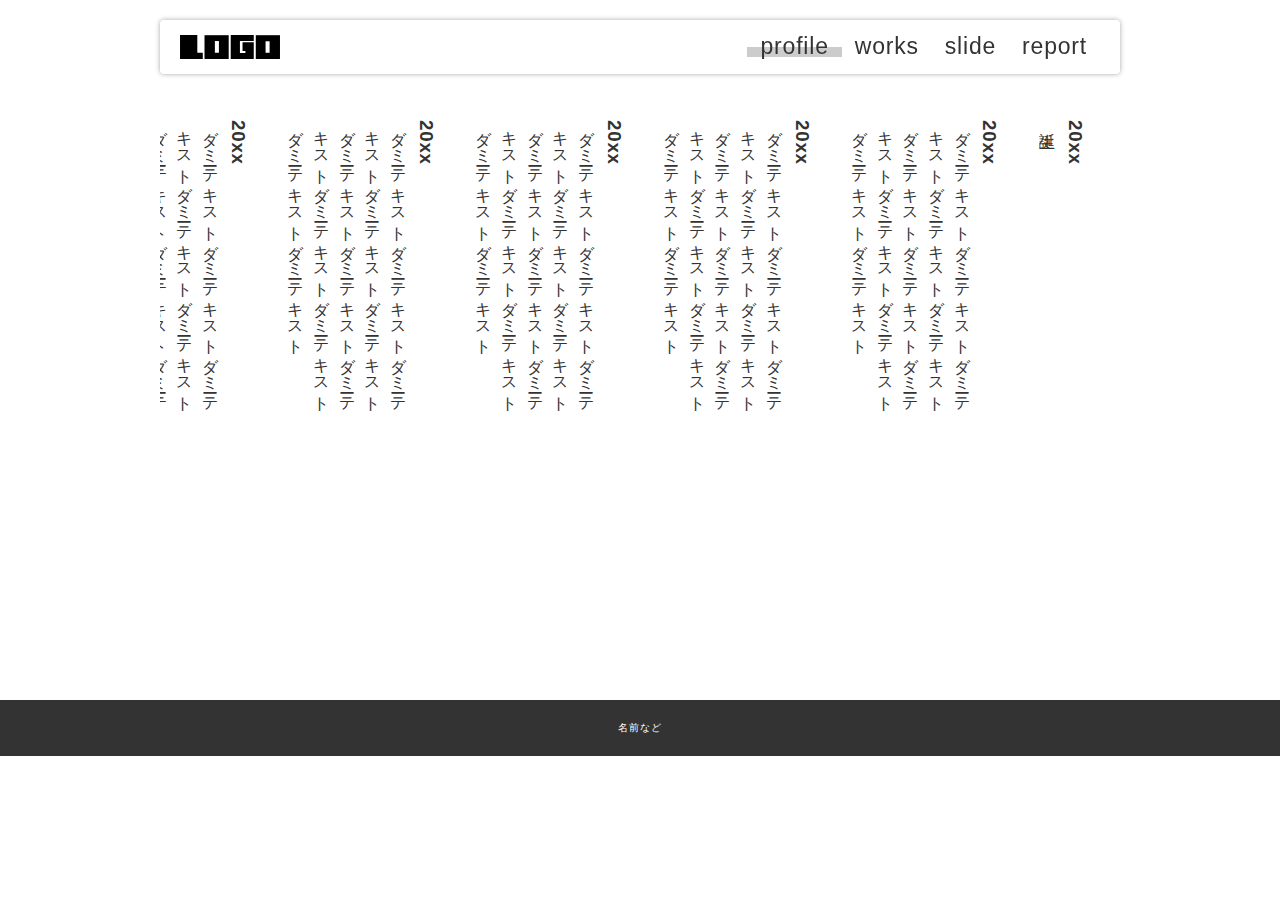
==== profile.html @ d04bc8aa "Initial commit" ====
<!DOCTYPE html>
<html lang="ja">
  <head>
    <meta charset="UTF-8" />
    <meta http-equiv="X-UA-Compatible" content="IE=edge" />
    <meta name="viewport" content="width=device-width, initial-scale=1.0" />
    <link rel="stylesheet" href="./css/style.css" />

    <!-- cdnからjquery読み込み -->
    <script
      src="https://code.jquery.com/jquery-3.6.0.js"
      integrity="sha256-H+K7U5CnXl1h5ywQfKtSj8PCmoN9aaq30gDh27Xc0jk="
      crossorigin="anonymous"
    ></script>
    <script src="./js/main.js"></script>
    <title>プロフィールページ</title>
  </head>
  <body class="contents_page">
    <header>
      <div class="inner">
        <div id="menu_btn"></div>
        <p id="header_logo">
          <a href="./index.html"><img src="./images/logo.svg" alt="" /></a>
        </p>
        <ul id="global_menu">
          <li class="current"><a href="./profile.html">profile</a></li>
          <li><a href="./works.html">works</a></li>
          <li><a href="./slide.html">slide</a></li>
          <li><a href="./report.html">report</a></li>
        </ul>
      </div>
    </header>

    <div class="contents">
      <section>
        <div class="profile_container">
          <h3>20xx</h3>
          <div>誕生</div>
          <h3>20xx</h3>
          <div>
            ダミーテキストダミーテキストダミーテキストダミーテキストダミーテキストダミーテキストダミーテキストダミーテキストダミーテキストダミーテキストダミーテキストダミーテキスト
          </div>
          <h3>20xx</h3>
          <div>
            ダミーテキストダミーテキストダミーテキストダミーテキストダミーテキストダミーテキストダミーテキストダミーテキストダミーテキストダミーテキストダミーテキストダミーテキスト
          </div>
          <h3>20xx</h3>
          <div>
            ダミーテキストダミーテキストダミーテキストダミーテキストダミーテキストダミーテキストダミーテキストダミーテキストダミーテキストダミーテキストダミーテキストダミーテキスト
          </div>
          <h3>20xx</h3>
          <div>
            ダミーテキストダミーテキストダミーテキストダミーテキストダミーテキストダミーテキストダミーテキストダミーテキストダミーテキストダミーテキストダミーテキストダミーテキスト
          </div>
          <h3>20xx</h3>
          <div>
            ダミーテキストダミーテキストダミーテキストダミーテキストダミーテキストダミーテキストダミーテキストダミーテキストダミーテキストダミーテキストダミーテキストダミーテキスト
          </div>
          <h3>20xx</h3>
          <div>
            ダミーテキストダミーテキストダミーテキストダミーテキストダミーテキストダミーテキストダミーテキストダミーテキストダミーテキストダミーテキストダミーテキストダミーテキスト
          </div>
          <h3>20xx</h3>
          <div>
            ダミーテキストダミーテキストダミーテキストダミーテキストダミーテキストダミーテキストダミーテキストダミーテキストダミーテキストダミーテキストダミーテキストダミーテキスト
          </div>
          <h3>20xx</h3>
          <div>
            ダミーテキストダミーテキストダミーテキストダミーテキストダミーテキストダミーテキストダミーテキストダミーテキストダミーテキストダミーテキストダミーテキストダミーテキスト
          </div>
          <h3>20xx</h3>
          <div>
            ダミーテキストダミーテキストダミーテキストダミーテキストダミーテキストダミーテキストダミーテキストダミーテキストダミーテキストダミーテキストダミーテキストダミーテキスト
          </div>
          <h3>20xx</h3>
          <div>
            ダミーテキストダミーテキストダミーテキストダミーテキストダミーテキストダミーテキストダミーテキストダミーテキストダミーテキストダミーテキストダミーテキストダミーテキスト
          </div>
          <h3>20xx</h3>
          <div>
            ダミーテキストダミーテキストダミーテキストダミーテキストダミーテキストダミーテキストダミーテキストダミーテキストダミーテキストダミーテキストダミーテキストダミーテキスト
          </div>
          <h3>20xx</h3>
          <div>
            ダミーテキストダミーテキストダミーテキストダミーテキストダミーテキストダミーテキストダミーテキストダミーテキストダミーテキストダミーテキストダミーテキストダミーテキスト
          </div>
        </div>
      </section>
    </div>

    <footer>名前など</footer>
  </body>
</html>
---- css/style.css ----
@charset "UTF-8";
/*======================================================
基本 全体の設定
======================================================*/
* {
  box-sizing: border-box;
  margin: 0;
  padding: 0;
}

html,
body {
  height: 100%;
  font-feature-settings: "palt";
  background-color: #fff;
  position: relative;
}

body {
  font-size: 16px;
  line-height: 1.6;
  font-family: "游ゴシック体", YuGothic, "游ゴシック", "Yu Gothic", "ヒラギノ角ゴ ProN W3", "Hiragino Kaku Gothic ProN", "メイリオ", Meiryo, sans-serif;
  color: #333333;
  letter-spacing: 0.05em;
}

a {
  color: inherit;
  transition: 0.3s all;/* 値が変わった場合、0.3秒かけて変化する */
}

/* a:hoverはマウスオーバーしたときのセレクタ */
a:hover {
  opacity: 0.7;
}

/* 画像は親要素からはみ出さないように最大幅を100%に */
img {
  max-width: 100%;
  height: auto;
}

/* リストの先頭に・がつかないように */
li {
  list-style: none;
}

@media (min-width: 901px) {
  .sp_only {
    display: none !important;
  }
}

@media (max-width: 900px) {
  .pc_only {
    display: none !important;
  }
}




/*======================================================
header
======================================================*/
header {
  position: fixed;/* position: fixedにするとスクロールしても同じ位置に表示される */
  z-index: 2; /* z-indexはレイヤーの前後関係。数字が大きくなるほど手前 */
  max-width: 1000px;/* max-widthは最大幅 ウィンドウが小さくなればそれに合わせてせまくなる */
  top: 0;
  left: 0;
  right: 0;
  margin: auto;
}

header a {
  display: block;
  text-decoration: none;/* a要素にもともと付く下線をなしに */
}

header .inner {
  background-color: #fff;
  position: relative;
  display: flex;
  justify-content: space-between;
  padding: 15px 20px;
  box-shadow: 0px 0px 5px rgba(0, 0, 0, 0.35);
  border-radius: 4px;
  margin: 20px;
}

/* ロゴ */
#header_logo img {
  display: block;
  width: 100px;
}

/* メニュー */
#global_menu {
  display: flex;
  font-size: 23px;
  position: relative;
}



#global_menu a {
  padding: 0px 13px;
  line-height: 1;
  position: relative;
}

#global_menu li {
  position: relative;
}

#global_menu li.current::before {
  content: "";
  bottom: 2px;
  position: absolute;
  width: 100%;
  height: 10px;
  background-color: #ccc;
}

#menu_btn{
  position: absolute;
  width: 40px;
  height: 40px;
  border-radius: 20px;
  right: 10px;
  top: 7px;
  background-color: #ccc;
  z-index: 30;
  cursor: pointer;
  display: none;
}

/* レスポンシブ */
@media (max-width: 900px) {
  header .inner {
    flex-direction: column;
  }

  #global_menu {
    flex-direction: column;
    display: none;
  }

  .open_menu #global_menu {
    display: flex;
  }

  #global_menu li a{
    padding: 10px 0;
    text-align: center;
  }

  #menu_btn{
    display: block;
  }
}

/*======================================================
footer
======================================================*/
footer {
  background-color: #333;
  color: #fff;
  text-align: center;
  padding: 20px;
  font-size: 10px;
}


/*======================================================
コンテンツ共通
======================================================*/

body.contents_page {/* classにcontents_pageが指定されているbodyタグ */
  padding-top: 100px;
}

.sec{
  margin-bottom: 40px;
}

.contents {
  max-width: 1000px;
  min-height: 600px;
  padding: 20px;
  margin: auto;
}

/* =================================================
トップページ
================================================= */
.top_eye_catch {
  height: 500px;
  color: #fff;
  font-weight: bold;
  background-image: url(../images/top.jpg);/* 背景画像 */
  background-size: cover;/* 背景画像のサイズ 要素いっぱいに表示 */
  background-position: center center;/* 背景画像の位置 */
  background-attachment: fixed;/* スクロールしたときの背景画像の位置 固定 */
  
  /* 上下左右中央テクニック https://ics.media/entry/17522/ */
  display: flex;
  align-items: center;
  justify-content: center;
}

.link_menu{
  padding-top: 10px;
}

.each_link{
  display: flex;
}

.each_link .link_pic{
  width: 200px;
}

.each_link .link_txt{
  margin-left: 30px;
  flex: 1;
}

.each_link .link_title{
  font-weight: bold;
  padding-bottom: 5px;
  margin-bottom: 5px;
  border-bottom: 1px solid #333;
}

a.link_btn{
  text-decoration: none;
  font-weight: bold;
  display: block;
  margin: 30px 0;
  border: 2px solid #666;
  padding: 5px;
  text-align: center;
  border-radius: 50px;
  width: 200px;
}

a.link_btn:hover{/* classがlink_btnのaタグのマウスオーバー時 */
  opacity: 1;/* 半透明にならないように上書き */
  border-radius: 0;
  color: #fff;
  background-color: #333;
}

/* =================================================
worksページ
================================================= */

.thumb_list {
  display: flex;
  flex-wrap: wrap;
  margin: 0 -10px;
}

.thumb_list li {
  width: 25%;
  padding: 10px;
}

@media (max-width: 900px) {
  .thumb_list li {
    width: 50%;
  }
}

@media (max-width: 500px) {
  .thumb_list li {
    width: 100%;
  }
}

.thumb_list li a {
  display: block;
  height: 120px;
  border: 1px solid #ccc;
  opacity: 1;
  overflow: hidden;/* はみ出た部分は隠す */
}

.thumb_list li a img {
  display: block;
  width: 100%;
  height: 100%;
  object-fit: cover;
  object-position: center center;
  
  transition: 0.4s all;
}

/* マウスオーバー時、中の画像が1.3倍になって10度傾く */
.thumb_list li a:hover img{
  transform: scale(1.3) rotate(10deg);
}

/*======================================================
reportページ
======================================================*/

.report_eye_catch {
  height: 300px;
  background-image: url(../images/report.jpg);
  background-size: cover;
  background-position: center center;
  display: flex;
  align-items: center;
  justify-content: center;
  color: #fff;
  font-weight: bold;
}

.report {
  border: 1px solid #ccc;
  padding: 40px;
}

.report .outline {
  margin-bottom: 40px;
  display: flex;
}

@media (max-width: 900px) {
  .report .outline {
    display: block;
  }
}

.report .outline .pic {
  width: 45%;
  border: 3px solid #999;
}

.report .outline .txt {
  flex: 1;
  padding-left: 20px;
}

.report h1 {
  margin-bottom: 20px;
  padding-left: 10px;
  border-left: 5px solid #ff9a02;
}

.ex_link {
  display: inline-block;
  position: relative;
  padding: 4px;
  padding-left: 26px;
}

.ex_link::before {
  box-sizing: border-box;
  content: "";
  display: block;
  width: 20px;
  height: 14px;
  border: 3px solid #666;
  border-radius: 3px;
  position: absolute;
  left: 0;
  top: 0;
  bottom: 0;
  margin: auto;
}

/* =================================================
profileページ
================================================= */
.profile_container{
  writing-mode: vertical-rl;
  width: 100%;
  height: 300px;
  overflow: auto;
}

.profile_container h3{
  margin-right: 30px;
}



/*======================================================
汎用
======================================================*/
.mb_m {
  margin-bottom: 20px;
}
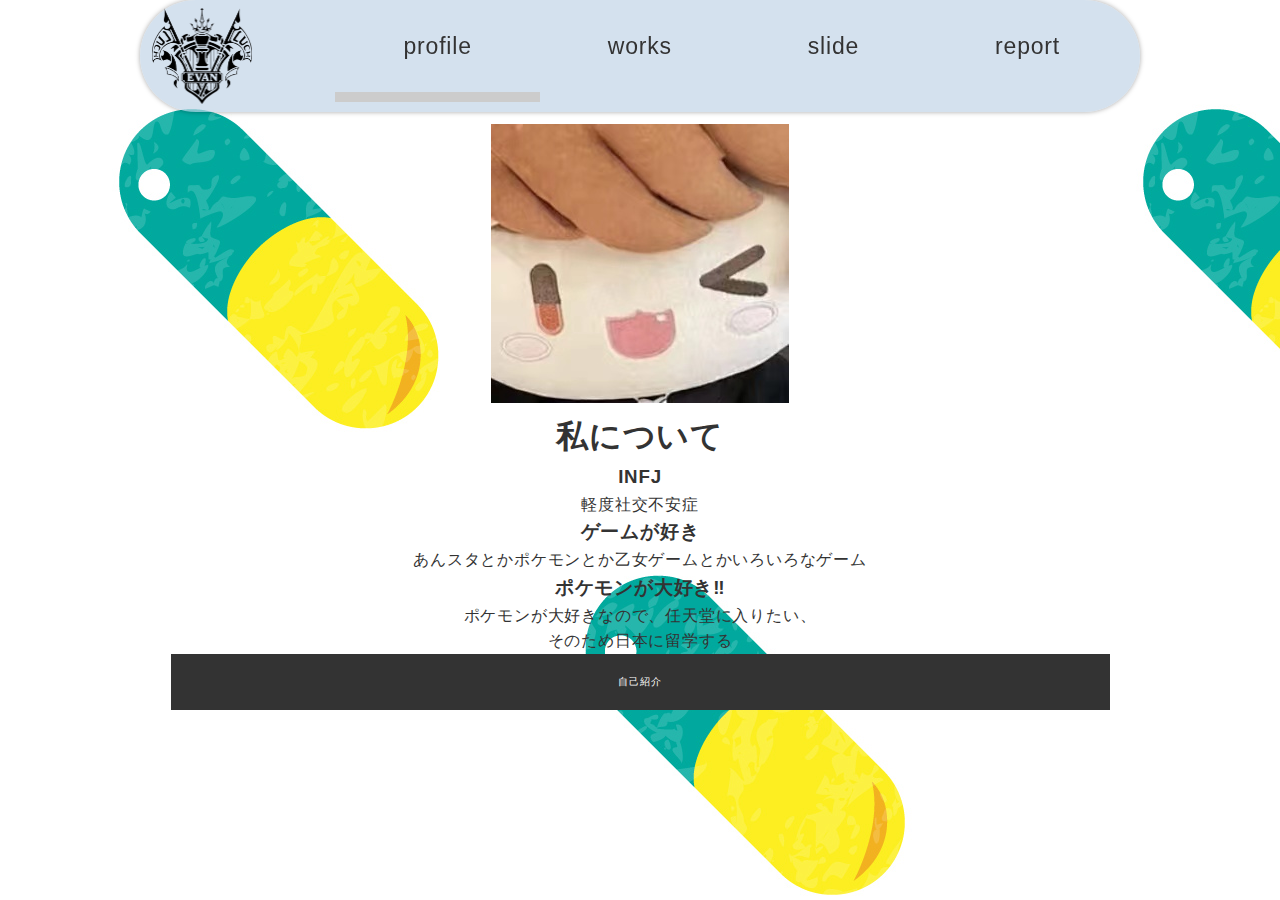
==== commit 60e76825: "Update profile.html" ====
--- a/profile.html
+++ b/profile.html
@@ -20,7 +20,7 @@
       <div class="inner">
         <div id="menu_btn"></div>
         <p id="header_logo">
-          <a href="./index.html"><img src="./images/logo.svg" alt="" /></a>
+          <a href="./index.html"><img src="./images/666.png" alt="" /></a>
         </p>
         <ul id="global_menu">
           <li class="current"><a href="./profile.html">profile</a></li>
@@ -31,63 +31,30 @@
       </div>
     </header>
 
+
+
+
     <div class="contents">
       <section>
-        <div class="profile_container">
-          <h3>20xx</h3>
-          <div>誕生</div>
-          <h3>20xx</h3>
-          <div>
-            ダミーテキストダミーテキストダミーテキストダミーテキストダミーテキストダミーテキストダミーテキストダミーテキストダミーテキストダミーテキストダミーテキストダミーテキスト
-          </div>
-          <h3>20xx</h3>
-          <div>
-            ダミーテキストダミーテキストダミーテキストダミーテキストダミーテキストダミーテキストダミーテキストダミーテキストダミーテキストダミーテキストダミーテキストダミーテキスト
-          </div>
-          <h3>20xx</h3>
-          <div>
-            ダミーテキストダミーテキストダミーテキストダミーテキストダミーテキストダミーテキストダミーテキストダミーテキストダミーテキストダミーテキストダミーテキストダミーテキスト
-          </div>
-          <h3>20xx</h3>
-          <div>
-            ダミーテキストダミーテキストダミーテキストダミーテキストダミーテキストダミーテキストダミーテキストダミーテキストダミーテキストダミーテキストダミーテキストダミーテキスト
-          </div>
-          <h3>20xx</h3>
-          <div>
-            ダミーテキストダミーテキストダミーテキストダミーテキストダミーテキストダミーテキストダミーテキストダミーテキストダミーテキストダミーテキストダミーテキストダミーテキスト
-          </div>
-          <h3>20xx</h3>
-          <div>
-            ダミーテキストダミーテキストダミーテキストダミーテキストダミーテキストダミーテキストダミーテキストダミーテキストダミーテキストダミーテキストダミーテキストダミーテキスト
-          </div>
-          <h3>20xx</h3>
-          <div>
-            ダミーテキストダミーテキストダミーテキストダミーテキストダミーテキストダミーテキストダミーテキストダミーテキストダミーテキストダミーテキストダミーテキストダミーテキスト
-          </div>
-          <h3>20xx</h3>
-          <div>
-            ダミーテキストダミーテキストダミーテキストダミーテキストダミーテキストダミーテキストダミーテキストダミーテキストダミーテキストダミーテキストダミーテキストダミーテキスト
-          </div>
-          <h3>20xx</h3>
-          <div>
-            ダミーテキストダミーテキストダミーテキストダミーテキストダミーテキストダミーテキストダミーテキストダミーテキストダミーテキストダミーテキストダミーテキストダミーテキスト
-          </div>
-          <h3>20xx</h3>
-          <div>
-            ダミーテキストダミーテキストダミーテキストダミーテキストダミーテキストダミーテキストダミーテキストダミーテキストダミーテキストダミーテキストダミーテキストダミーテキスト
-          </div>
-          <h3>20xx</h3>
-          <div>
-            ダミーテキストダミーテキストダミーテキストダミーテキストダミーテキストダミーテキストダミーテキストダミーテキストダミーテキストダミーテキストダミーテキストダミーテキスト
-          </div>
-          <h3>20xx</h3>
-          <div>
-            ダミーテキストダミーテキストダミーテキストダミーテキストダミーテキストダミーテキストダミーテキストダミーテキストダミーテキストダミーテキストダミーテキストダミーテキスト
-          </div>
-        </div>
-      </section>
-    </div>
+        <html>
 
-    <footer>名前など</footer>
+<body background="./images/me.jpg">
+
+  <body>
+    <p align="center"><img src="./images/xia.jpg" alt=""></p>
+    <h1 align="center">私について</h1>
+    <h3 align="center">INFJ</h3>
+    <p align="center">軽度社交不安症</p>
+    <h3 align="center">ゲームが好き</h3>
+    <p align="center">あんスタとかポケモンとか乙女ゲームとかいろいろなゲーム</p>
+    <h3 align="center">ポケモンが大好き‼</h3>
+    <p align="center">ポケモンが大好きなので、任天堂に入りたい、</p>
+    <p align="center">そのため日本に留学する</p>
+  </body>
+
+</body>
+</html>
+
+    <footer>自己紹介</footer>
   </body>
 </html>
--- a/css/style.css
+++ b/css/style.css
@@ -79,14 +79,14 @@
 }
 
 header .inner {
-  background-color: #fff;
+  background-color: #bfd2e6ab;
   position: relative;
   display: flex;
   justify-content: space-between;
-  padding: 15px 20px;
+  padding: 8px 12px;
   box-shadow: 0px 0px 5px rgba(0, 0, 0, 0.35);
-  border-radius: 4px;
-  margin: 20px;
+  border-radius: 100px;
+  margin: 0px;
 }
 
 /* ロゴ */
@@ -105,7 +105,7 @@
 
 
 #global_menu a {
-  padding: 0px 13px;
+  padding: 27px 68px;
   line-height: 1;
   position: relative;
 }
@@ -186,9 +186,9 @@
 }
 
 .contents {
-  max-width: 1000px;
+  max-width: 987px;
   min-height: 600px;
-  padding: 20px;
+  padding: 24px;
   margin: auto;
 }
 
@@ -197,9 +197,9 @@
 ================================================= */
 .top_eye_catch {
   height: 500px;
-  color: #fff;
+  color: #000;
   font-weight: bold;
-  background-image: url(../images/top.jpg);/* 背景画像 */
+  background-image: url(../images/cc.jpg);/* 背景画像 */
   background-size: cover;/* 背景画像のサイズ 要素いっぱいに表示 */
   background-position: center center;/* 背景画像の位置 */
   background-attachment: fixed;/* スクロールしたときの背景画像の位置 固定 */
@@ -207,7 +207,7 @@
   /* 上下左右中央テクニック https://ics.media/entry/17522/ */
   display: flex;
   align-items: center;
-  justify-content: center;
+  justify-content: ;
 }
 
 .link_menu{
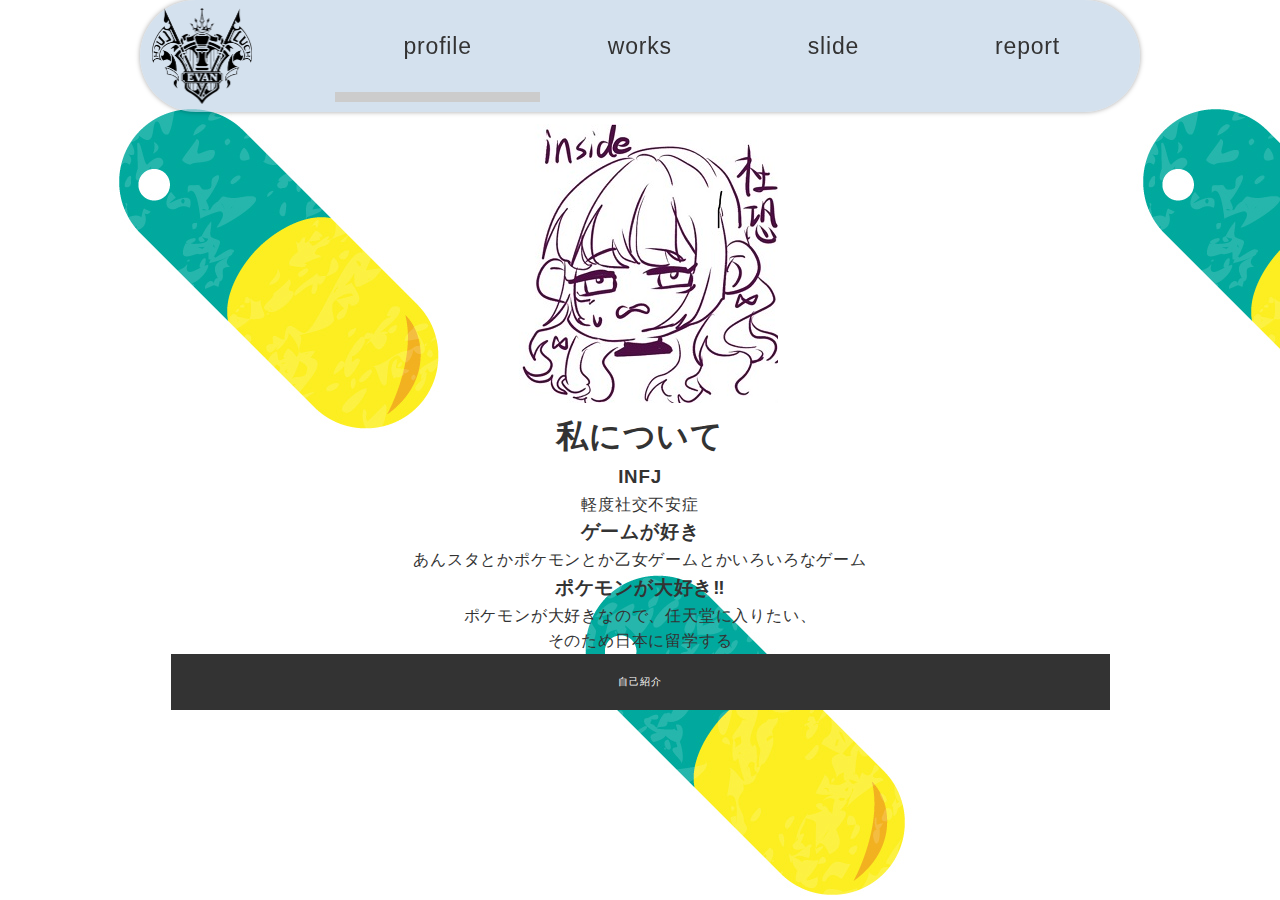
==== commit 5b7d6f39: "Update profile.html" ====
--- a/profile.html
+++ b/profile.html
@@ -41,7 +41,7 @@
 <body background="./images/me.jpg">
 
   <body>
-    <p align="center"><img src="./images/xia.jpg" alt=""></p>
+    <p align="center"><img src="./images/my.PNG" alt=""></p>
     <h1 align="center">私について</h1>
     <h3 align="center">INFJ</h3>
     <p align="center">軽度社交不安症</p>
@@ -51,7 +51,6 @@
     <p align="center">ポケモンが大好きなので、任天堂に入りたい、</p>
     <p align="center">そのため日本に留学する</p>
   </body>
-
 </body>
 </html>
 
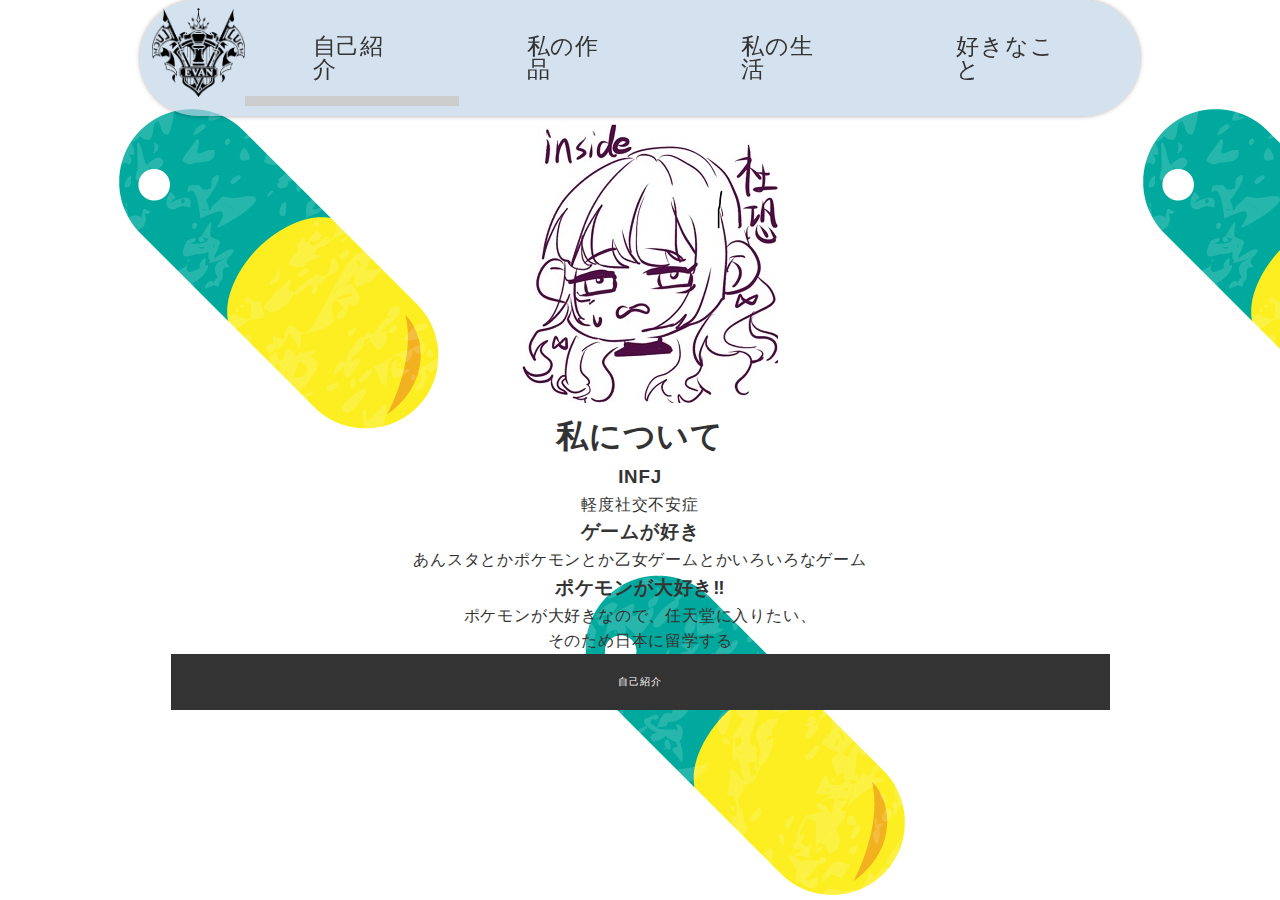
==== commit 12a681ca: "Update profile.html" ====
--- a/profile.html
+++ b/profile.html
@@ -23,10 +23,10 @@
           <a href="./index.html"><img src="./images/666.png" alt="" /></a>
         </p>
         <ul id="global_menu">
-          <li class="current"><a href="./profile.html">profile</a></li>
-          <li><a href="./works.html">works</a></li>
-          <li><a href="./slide.html">slide</a></li>
-          <li><a href="./report.html">report</a></li>
+          <li class="current"><a href="./profile.html">自己紹介</a></li>
+          <li><a href="./works.html">私の作品</a></li>
+          <li><a href="./slide.html">私の生活</a></li>
+          <li><a href="./report.html">好きなこと</a></li>
         </ul>
       </div>
     </header>
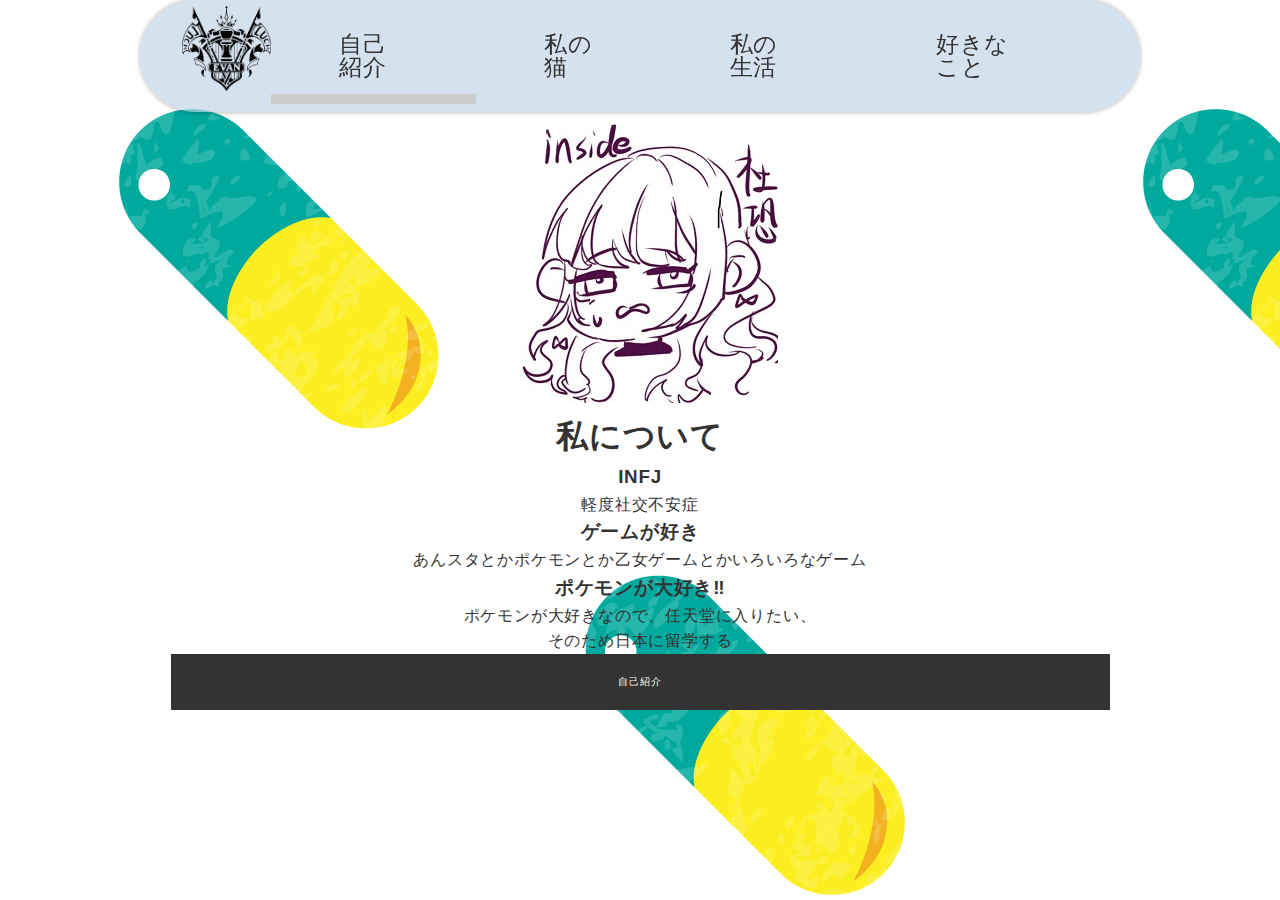
==== commit 2de171d2: "Update profile.html" ====
--- a/profile.html
+++ b/profile.html
@@ -24,7 +24,7 @@
         </p>
         <ul id="global_menu">
           <li class="current"><a href="./profile.html">自己紹介</a></li>
-          <li><a href="./works.html">私の作品</a></li>
+          <li><a href="./works.html">私の猫</a></li>
           <li><a href="./slide.html">私の生活</a></li>
           <li><a href="./report.html">好きなこと</a></li>
         </ul>
--- a/css/style.css
+++ b/css/style.css
@@ -83,7 +83,7 @@
   position: relative;
   display: flex;
   justify-content: space-between;
-  padding: 8px 12px;
+  padding: 6px 42px;
   box-shadow: 0px 0px 5px rgba(0, 0, 0, 0.35);
   border-radius: 100px;
   margin: 0px;
